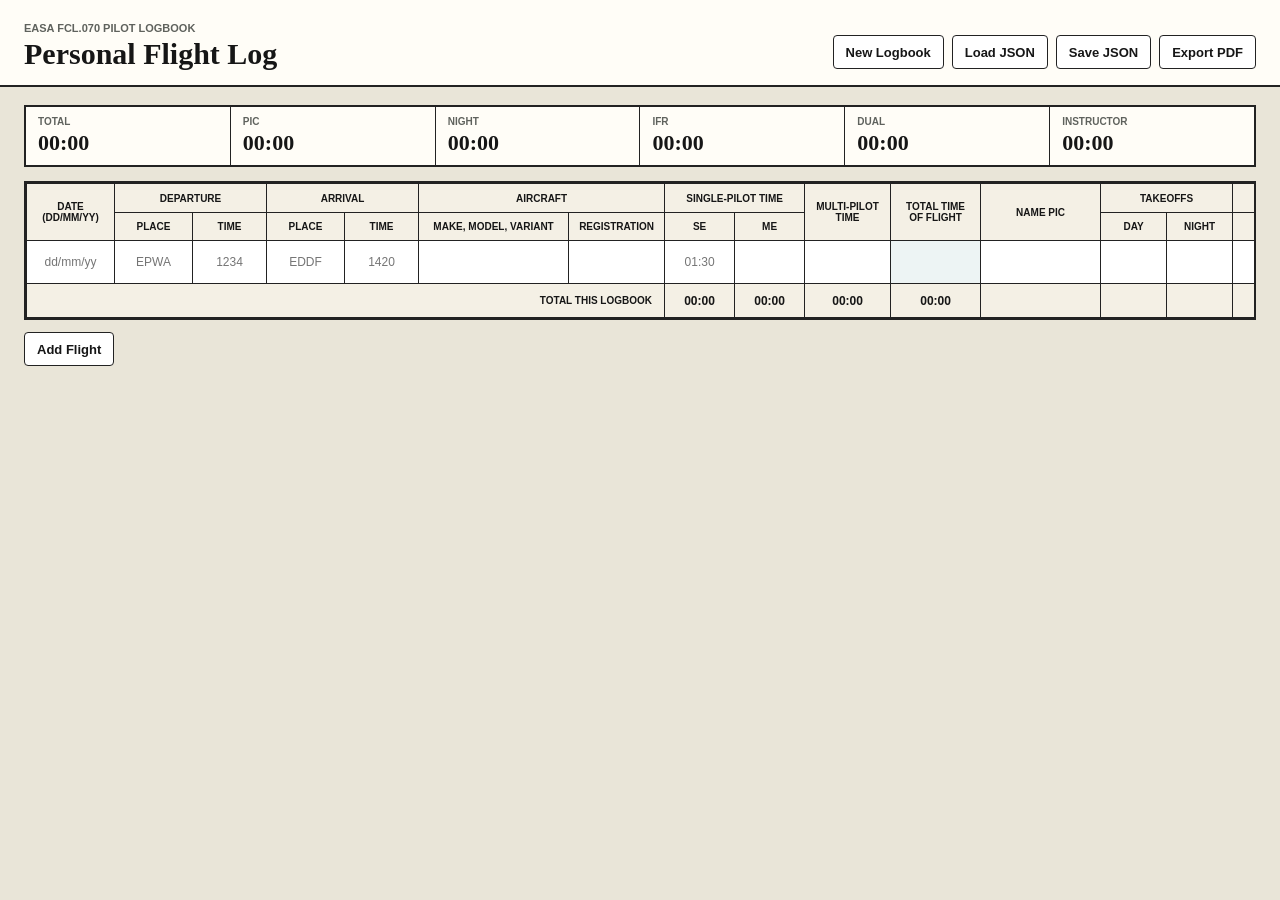
==== index.html @ 8fa9fdb3 "init commit" ====
<!DOCTYPE html>
<html lang="en">
<head>
  <meta charset="UTF-8">
  <meta name="viewport" content="width=device-width, initial-scale=1.0">
  <title>EASA Pilot Logbook</title>
  <link rel="stylesheet" href="./styles.css">
</head>
<body>
  <header class="app-header">
    <div>
      <p class="eyebrow">EASA FCL.070 Pilot Logbook</p>
      <h1>Personal Flight Log</h1>
    </div>
    <div class="toolbar" aria-label="Logbook actions">
      <button id="new-logbook" type="button">New Logbook</button>
      <button id="load-json" type="button">Load JSON</button>
      <button id="save-json" type="button">Save JSON</button>
      <button id="export-pdf" type="button">Export PDF</button>
      <input id="json-file" type="file" accept="application/json,.json" hidden>
    </div>
  </header>

  <main>
    <section class="summary-strip" aria-label="Logbook totals">
      <div><span>Total</span><strong id="summary-total">00:00</strong></div>
      <div><span>PIC</span><strong id="summary-pic">00:00</strong></div>
      <div><span>Night</span><strong id="summary-night">00:00</strong></div>
      <div><span>IFR</span><strong id="summary-ifr">00:00</strong></div>
      <div><span>Dual</span><strong id="summary-dual">00:00</strong></div>
      <div><span>Instructor</span><strong id="summary-instructor">00:00</strong></div>
    </section>

    <section class="logbook-shell" aria-label="Logbook table">
      <table class="logbook-table">
        <colgroup id="table-cols"></colgroup>
        <thead id="table-head"></thead>
        <tbody id="logbook-body"></tbody>
        <tfoot id="table-foot"></tfoot>
      </table>
    </section>

    <div class="row-actions">
      <button id="add-row" type="button">Add Flight</button>
      <p id="status-message" role="status" aria-live="polite"></p>
    </div>
  </main>

  <script type="module" src="./src/app.js"></script>
</body>
</html>
---- styles.css ----
:root {
  --ink: #161616;
  --muted: #5f625d;
  --line: #222;
  --paper: #fffdf7;
  --paper-soft: #f4f0e5;
  --accent: #1f6f78;
  --accent-strong: #104f57;
  --error: #b42318;
  --error-bg: #fff1ef;
}

* {
  box-sizing: border-box;
}

body {
  margin: 0;
  color: var(--ink);
  background: #e9e5d8;
  font-family: Georgia, "Times New Roman", serif;
}

.app-header {
  display: flex;
  align-items: end;
  justify-content: space-between;
  gap: 20px;
  padding: 22px 24px 16px;
  border-bottom: 2px solid var(--line);
  background: var(--paper);
}

.eyebrow {
  margin: 0 0 4px;
  color: var(--muted);
  font: 700 11px/1.2 Arial, sans-serif;
  letter-spacing: 0;
  text-transform: uppercase;
}

h1 {
  margin: 0;
  font-size: 30px;
  line-height: 1;
}

.toolbar,
.row-actions {
  display: flex;
  align-items: center;
  gap: 8px;
  flex-wrap: wrap;
}

button {
  min-height: 34px;
  border: 1px solid var(--line);
  border-radius: 4px;
  padding: 7px 12px;
  color: var(--ink);
  background: #fff;
  font: 700 13px/1 Arial, sans-serif;
  cursor: pointer;
}

button:hover,
button:focus-visible {
  background: var(--accent);
  color: #fff;
  outline: none;
}

main {
  padding: 18px 24px 28px;
}

.summary-strip {
  display: grid;
  grid-template-columns: repeat(6, minmax(90px, 1fr));
  gap: 1px;
  margin-bottom: 14px;
  border: 2px solid var(--line);
  background: var(--line);
}

.summary-strip div {
  min-height: 58px;
  padding: 9px 12px;
  background: var(--paper);
}

.summary-strip span {
  display: block;
  color: var(--muted);
  font: 700 10px/1.1 Arial, sans-serif;
  text-transform: uppercase;
}

.summary-strip strong {
  display: block;
  margin-top: 5px;
  font-size: 22px;
  line-height: 1;
}

.logbook-shell {
  overflow: auto;
  border: 2px solid var(--line);
  background: var(--paper);
}

.logbook-table {
  width: 100%;
  min-width: 2120px;
  border-collapse: collapse;
  table-layout: fixed;
}

th,
td {
  border: 1px solid var(--line);
  text-align: center;
  vertical-align: middle;
}

th {
  height: 28px;
  padding: 3px 4px;
  background: var(--paper-soft);
  font: 700 10px/1.1 Arial, sans-serif;
  text-transform: uppercase;
}

td {
  height: 34px;
  padding: 0;
  background: #fff;
}

tbody tr:nth-child(6n + 3) td,
tbody tr:nth-child(6n + 4) td,
tbody tr:nth-child(6n + 5) td {
  background: #f7f5ee;
}

input,
textarea {
  width: 100%;
  height: 100%;
  border: 0;
  padding: 4px 5px;
  background: transparent;
  color: var(--ink);
  font: 12px/1.25 Arial, sans-serif;
  text-align: center;
}

textarea {
  min-width: 170px;
  resize: vertical;
  text-align: left;
}

input:focus,
textarea:focus {
  outline: 2px solid var(--accent);
  outline-offset: -2px;
  background: #eefafa;
}

input[readonly] {
  color: #000;
  background: rgba(31, 111, 120, 0.08);
  font-weight: 700;
}

.is-invalid {
  background: var(--error-bg);
  color: var(--error);
}

.validation-note {
  min-height: 18px;
  color: var(--error);
  font: 700 11px/1.2 Arial, sans-serif;
}

tfoot th {
  height: 31px;
  padding-right: 12px;
  text-align: right;
}

tfoot td {
  background: var(--paper-soft);
  font: 700 12px/1 Arial, sans-serif;
}

.row-actions {
  justify-content: space-between;
  margin-top: 12px;
}

#status-message {
  min-height: 18px;
  margin: 0;
  color: var(--muted);
  font: 700 12px/1.2 Arial, sans-serif;
}

@media (max-width: 900px) {
  .app-header {
    align-items: start;
    flex-direction: column;
  }

  .summary-strip {
    grid-template-columns: repeat(2, minmax(120px, 1fr));
  }
}

@media print {
  body {
    background: #fff;
  }

  .app-header,
  .summary-strip,
  .row-actions {
    display: none;
  }

  main {
    padding: 0;
  }

  .logbook-shell {
    overflow: visible;
    border: 0;
  }

  .logbook-table {
    min-width: 0;
    width: 100%;
    font-size: 8px;
  }

  input,
  textarea {
    padding: 0 2px;
    font-size: 8px;
  }
}
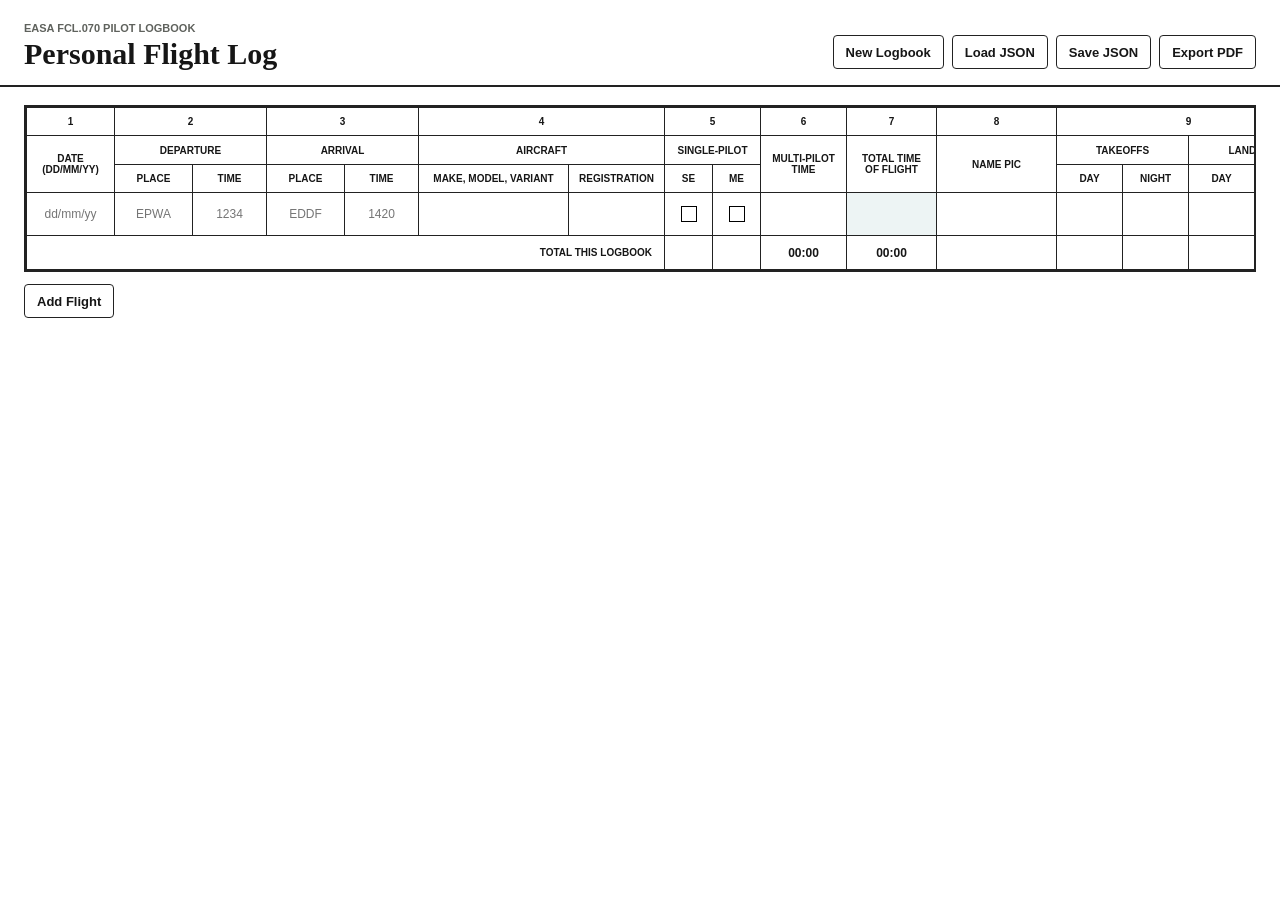
==== commit 1db25e65: "checkbox and clean up style" ====
--- a/index.html
+++ b/index.html
@@ -22,15 +22,6 @@
   </header>
 
   <main>
-    <section class="summary-strip" aria-label="Logbook totals">
-      <div><span>Total</span><strong id="summary-total">00:00</strong></div>
-      <div><span>PIC</span><strong id="summary-pic">00:00</strong></div>
-      <div><span>Night</span><strong id="summary-night">00:00</strong></div>
-      <div><span>IFR</span><strong id="summary-ifr">00:00</strong></div>
-      <div><span>Dual</span><strong id="summary-dual">00:00</strong></div>
-      <div><span>Instructor</span><strong id="summary-instructor">00:00</strong></div>
-    </section>
-
     <section class="logbook-shell" aria-label="Logbook table">
       <table class="logbook-table">
         <colgroup id="table-cols"></colgroup>
--- a/styles.css
+++ b/styles.css
@@ -2,8 +2,9 @@
   --ink: #161616;
   --muted: #5f625d;
   --line: #222;
-  --paper: #fffdf7;
-  --paper-soft: #f4f0e5;
+  --paper: #fff;
+  --paper-soft: #fff;
+  --row-shade: #eeeeee;
   --accent: #1f6f78;
   --accent-strong: #104f57;
   --error: #b42318;
@@ -17,7 +18,7 @@
 body {
   margin: 0;
   color: var(--ink);
-  background: #e9e5d8;
+  background: #fff;
   font-family: Georgia, "Times New Roman", serif;
 }
 
@@ -81,7 +82,7 @@
   gap: 1px;
   margin-bottom: 14px;
   border: 2px solid var(--line);
-  background: var(--line);
+  background: #fff;
 }
 
 .summary-strip div {
@@ -127,7 +128,7 @@
 th {
   height: 28px;
   padding: 3px 4px;
-  background: var(--paper-soft);
+  background: #fff;
   font: 700 10px/1.1 Arial, sans-serif;
   text-transform: uppercase;
 }
@@ -138,10 +139,8 @@
   background: #fff;
 }
 
-tbody tr:nth-child(6n + 3) td,
-tbody tr:nth-child(6n + 4) td,
-tbody tr:nth-child(6n + 5) td {
-  background: #f7f5ee;
+tbody tr:nth-child(3n) td {
+  background: var(--row-shade);
 }
 
 input,
@@ -162,6 +161,26 @@
   text-align: left;
 }
 
+input.tick-box {
+  appearance: none;
+  width: 16px;
+  height: 16px;
+  display: block;
+  margin: auto;
+  padding: 0;
+  border: 1px solid #000;
+  background: #fff;
+  cursor: pointer;
+}
+
+input.tick-box:checked::after {
+  content: "X";
+  display: block;
+  color: #000;
+  font: 700 13px/14px Arial, sans-serif;
+  text-align: center;
+}
+
 input:focus,
 textarea:focus {
   outline: 2px solid var(--accent);
@@ -193,7 +212,7 @@
 }
 
 tfoot td {
-  background: var(--paper-soft);
+  background: #fff;
   font: 700 12px/1 Arial, sans-serif;
 }
 
